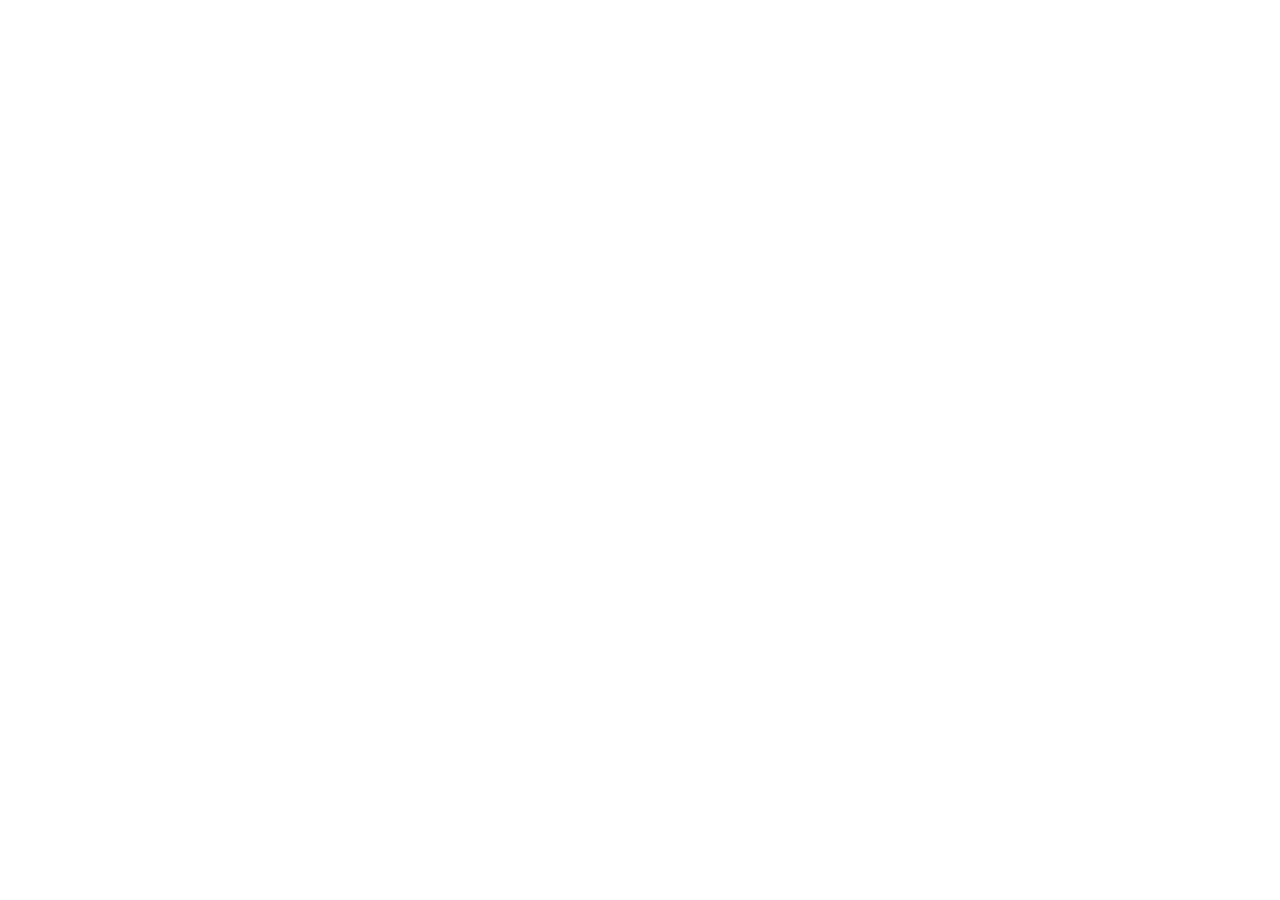
==== index.html @ 655eaa1b "Create index" ====
<!DOCTYPE html>
<html lang="pt-br">
<head>
    <meta charset="UTF-8">
    <meta name="viewport" content="width=device-width, initial-scale=1.0">
    <title>Document</title>
    <link rel="shortcut icon" href="favicon.ico" type="image/x-icon">
</head>
<body>
    
</body>
</html>
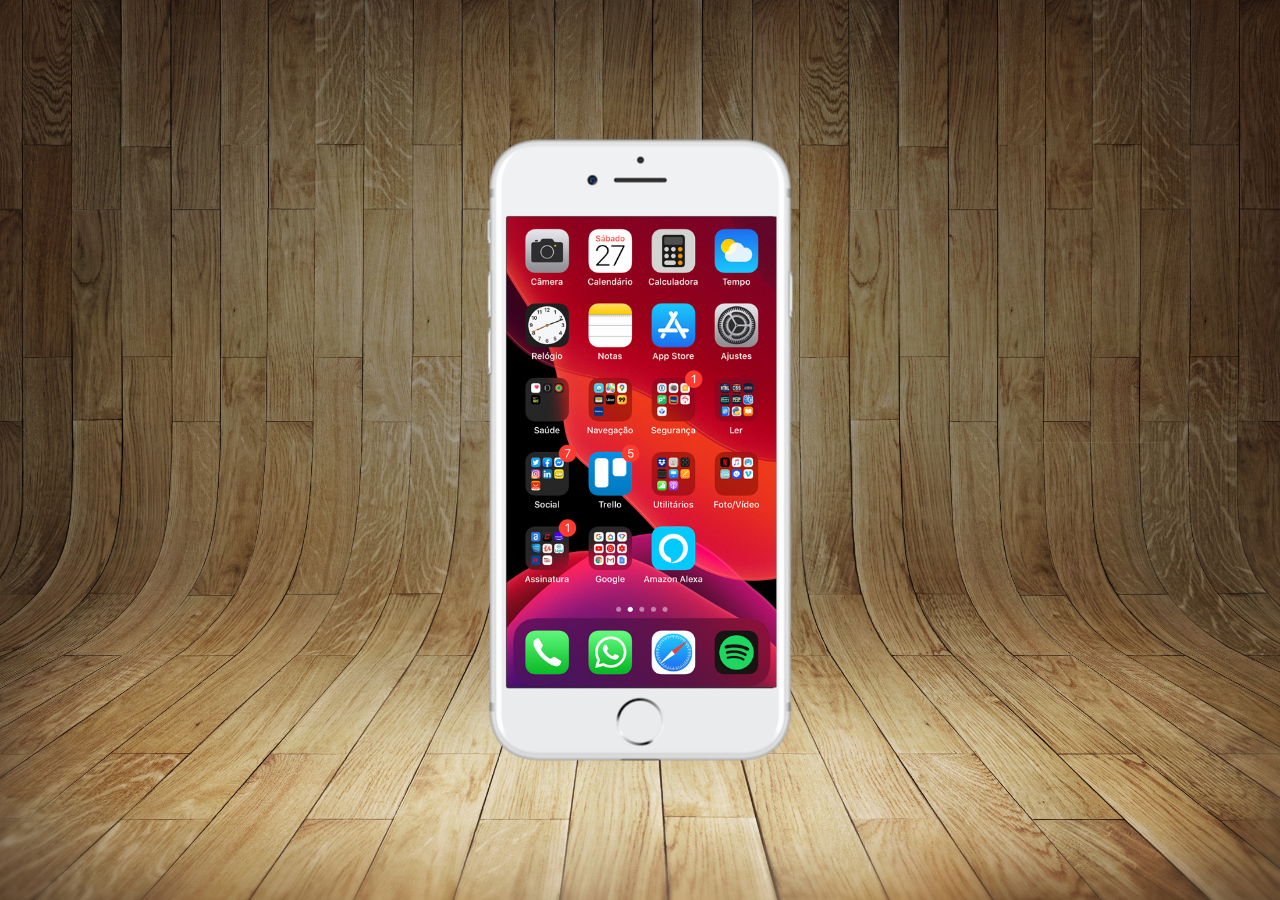
==== commit 32dad7b6: "cricao iframe" ====
--- a/index.html
+++ b/index.html
@@ -3,10 +3,18 @@
 <head>
     <meta charset="UTF-8">
     <meta name="viewport" content="width=device-width, initial-scale=1.0">
-    <title>Document</title>
     <link rel="shortcut icon" href="favicon.ico" type="image/x-icon">
+    <link rel="stylesheet" href="estilos/style.css">
+    <title>Projeto Redes Sociais</title>
 </head>
 <body>
-    
+    <main>
+        <section id="telefone">
+            <iframe src="home.html" frameborder="0" name="tela" id="tela"></iframe>
+        </section>
+        <section id="redes-sociais">
+
+        </section>
+    </main>
 </body>
 </html>
--- a/estilos/style.css
+++ b/estilos/style.css
@@ -0,0 +1,43 @@
+@charset "UTF-8";
+
+*{
+    margin: 0px;
+    padding: 0px;
+    font-family: Arial, Helvetica, sans-serif;
+}
+
+html,body{
+    height: 100vh;
+    width: 100vw;
+    background-color: black;
+}
+
+body{
+    background: url("../imagens/fundo-madeira.jpg") no-repeat top center;
+    background-size: cover;
+    background-attachment: fixed;
+}
+
+main{
+    position: relative;
+    height: 100vh;
+}
+
+section#telefone{
+    position: absolute;
+    top: 50%;
+    left: 50%;
+    transform: translate(-50%, -50%);
+
+    height: 627px;
+    width: 311px;
+    background: url("../imagens/frame-iphone.png") no-repeat;;
+}
+
+iframe#tela{
+    position: relative;
+    top:80px;
+    left: 22px;
+    width: 270px;
+    height: 471px;
+}
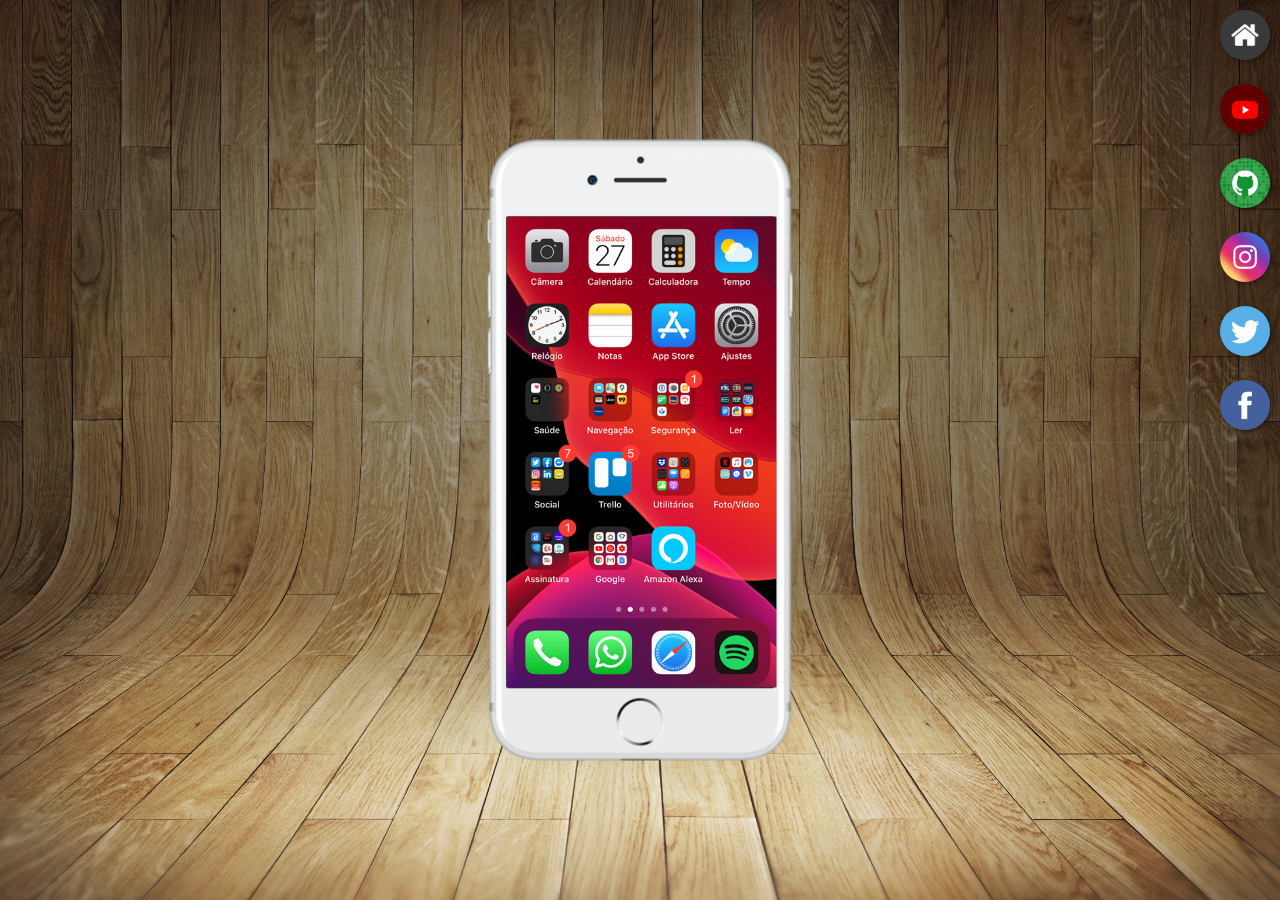
==== commit 2f1eaa9f: "button lateral" ====
--- a/index.html
+++ b/index.html
@@ -10,10 +10,17 @@
 <body>
     <main>
         <section id="telefone">
-            <iframe src="home.html" frameborder="0" name="tela" id="tela"></iframe>
+            <iframe src="home.html" frameborder="0" name="tela" id="tela">
+                <p>Seu navegador não é compativel com isso.</p>
+            </iframe>
         </section>
         <section id="redes-sociais">
-
+            <a href="#" target="tela"><img src="imagens/logo-home.jpg" alt=""></a><br>
+            <a href="#" target="tela"><img src="imagens/logo-youtube.jpg" alt=""></a><br>
+            <a href="#" target="tela"><img src="imagens/logo-github.jpg" alt=""></a><br>
+            <a href="#" target="tela"><img src="imagens/logo-instagram.jpg" alt=""></a><br>
+            <a href="#" target="tela"> <img src="imagens/logo-twitter.jpg" alt=""></a><br>
+            <a href="#" target="tela"><img src="imagens/logo-facebook.jpg" alt=""></a>
         </section>
     </main>
 </body>
--- a/estilos/style.css
+++ b/estilos/style.css
@@ -40,4 +40,23 @@
     left: 22px;
     width: 270px;
     height: 471px;
+}
+
+section#redes-sociais{
+    text-align: right;
+}
+
+section#redes-sociais img{
+    width: 50px;
+    margin: 10px;
+    border-radius: 50%;
+    box-shadow: 2px 2px 5px rgba(0, 0, 0, 0.39);
+    box-sizing: border-box;
+}
+
+section#redes-sociais img:hover{
+    border: 2px solid rgba(255, 255, 255, 0.677);
+    transform: translate(-3px, -3px);
+    box-shadow: 5px 5px 10px rgba(0, 0, 0, 0.663);
+    transition: transform .5s, border 1s;
 }
